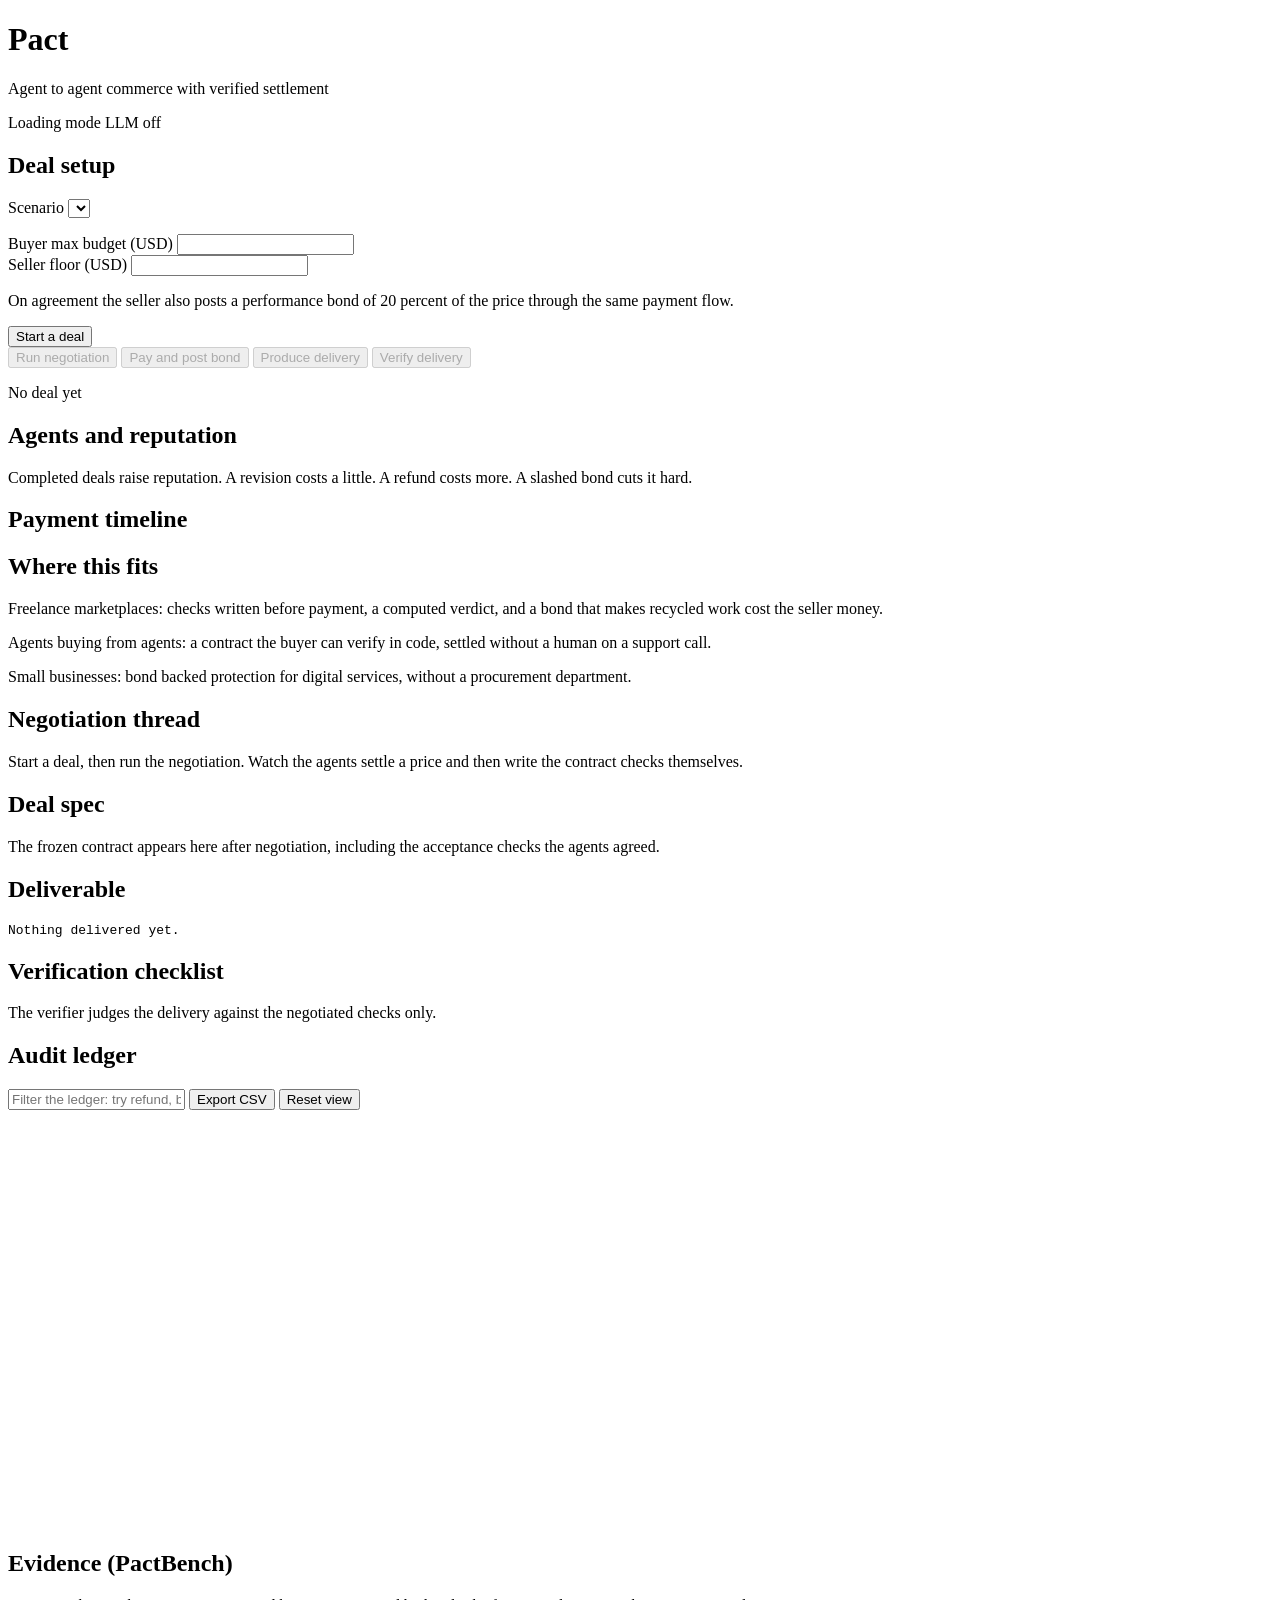
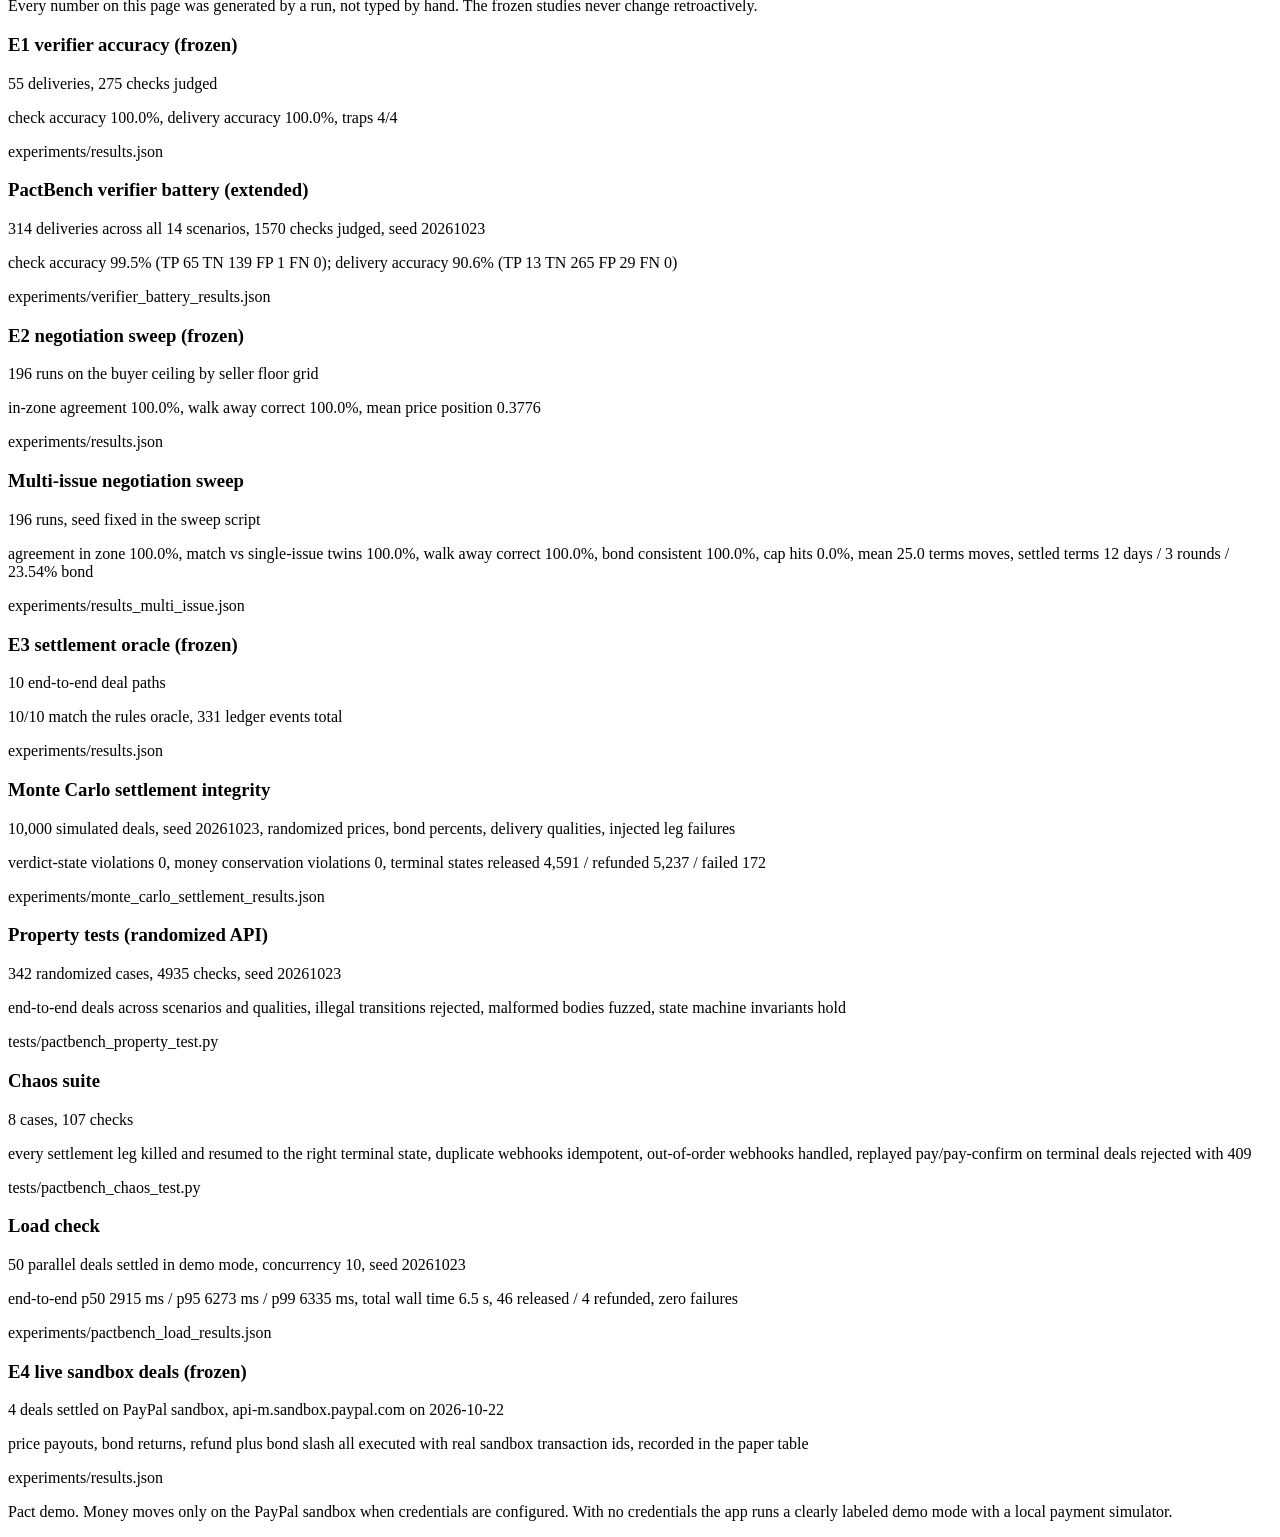
==== pact/static/index.html @ 4312d57d "Initial release: Pact, agent to agent commerce with verified settlement" ====
<!DOCTYPE html>
<html lang="en">
<head>
<meta charset="utf-8">
<meta name="viewport" content="width=device-width, initial-scale=1">
<meta name="description" content="Pact: two AI agents negotiate a deal, write the acceptance checks themselves, and settle through PayPal with a seller performance bond. Every step lands in an audit ledger.">
<link rel="icon" href="data:image/svg+xml,%3Csvg xmlns='http://www.w3.org/2000/svg' viewBox='0 0 64 64'%3E%3Crect width='64' height='64' rx='12' fill='%230b5fff'/%3E%3Ctext x='32' y='45' font-family='Arial, sans-serif' font-size='36' font-weight='700' fill='%23ffffff' text-anchor='middle'%3EP%3C/text%3E%3C/svg%3E">
<title>Pact: Agent to Agent Commerce with Verified Settlement</title>
<link rel="stylesheet" href="/static/styles.css">
<link rel="stylesheet" href="/static/vendor/ag-grid.css">
<link rel="stylesheet" href="/static/vendor/ag-theme-quartz.css">
<script src="/static/vendor/ag-grid-community.min.js"></script>
<script src="/static/vendor/ag-charts-community.min.js"></script>
</head>
<body>
<header class="topbar">
  <div>
    <h1>Pact</h1>
    <p class="tagline">Agent to agent commerce with verified settlement</p>
  </div>
  <div class="badges">
    <span id="modeBadge" class="badge badge-mode">Loading mode</span>
    <span id="llmBadge" class="badge">LLM off</span>
  </div>
</header>

<main class="layout">
  <section class="column">
    <div class="card">
      <h2>Deal setup</h2>
      <label for="scenarioSelect">Scenario</label>
      <select id="scenarioSelect"></select>
      <p id="scenarioSummary" class="muted"></p>
      <div class="row">
        <div>
          <label for="buyerMax">Buyer max budget (USD)</label>
          <input id="buyerMax" type="number" min="1" step="1">
        </div>
        <div>
          <label for="sellerFloor">Seller floor (USD)</label>
          <input id="sellerFloor" type="number" min="1" step="1">
        </div>
      </div>
      <p class="muted">On agreement the seller also posts a performance bond of <span id="bondPct">20</span> percent of the price through the same payment flow.</p>
      <button id="createBtn" class="primary">Start a deal</button>
      <div class="actions">
        <button id="negotiateBtn" disabled>Run negotiation</button>
        <button id="payBtn" disabled>Pay and post bond</button>
        <button id="deliverBtn" disabled>Produce delivery</button>
        <button id="verifyBtn" disabled>Verify delivery</button>
      </div>
      <div id="approvalPanel" class="approval-panel" hidden>
        <p><strong>Approval needed.</strong> PayPal asks the account holder to approve each wallet payment before it can be captured. The agents prepared both orders; a person approves them, then Pact captures.</p>
        <p><a id="approvePayLink" href="#" target="_blank" rel="noopener">Approve the payment as the buyer</a></p>
        <p><a id="approveBondLink" href="#" target="_blank" rel="noopener">Approve the bond as the seller</a></p>
        <button id="confirmPayBtn" class="primary">Both approved: capture the payments</button>
      </div>
      <p id="stateLine" class="state-line">No deal yet</p>
      <p class="muted" id="disputePacketRow" hidden><a id="disputePacketLink" href="#" download>Download the dispute evidence packet</a>: the full transcript, frozen contract, every check verdict, and every PayPal transaction id for this deal in one file.</p>
    </div>

    <div class="card">
      <h2>Agents and reputation</h2>
      <div id="agentList"></div>
      <p class="muted">Completed deals raise reputation. A revision costs a little. A refund costs more. A slashed bond cuts it hard.</p>
    </div>

    <div class="card">
      <h2>Payment timeline</h2>
      <ol id="timeline" class="timeline"></ol>
    </div>

    <div class="card">
      <h2>Where this fits</h2>
      <p class="muted">Freelance marketplaces: checks written before payment, a computed verdict, and a bond that makes recycled work cost the seller money.</p>
      <p class="muted">Agents buying from agents: a contract the buyer can verify in code, settled without a human on a support call.</p>
      <p class="muted">Small businesses: bond backed protection for digital services, without a procurement department.</p>
    </div>
  </section>

  <section class="column wide">
    <div class="card">
      <h2>Negotiation thread</h2>
      <div id="thread" class="thread"><p class="muted">Start a deal, then run the negotiation. Watch the agents settle a price and then write the contract checks themselves.</p></div>
    </div>

    <div class="card">
      <h2>Deal spec</h2>
      <div id="specCard"><p class="muted">The frozen contract appears here after negotiation, including the acceptance checks the agents agreed.</p></div>
    </div>

    <div class="card">
      <h2>Deliverable</h2>
      <pre id="deliverable" class="deliverable">Nothing delivered yet.</pre>
    </div>

    <div class="card">
      <h2>Verification checklist</h2>
      <div id="verification"><p class="muted">The verifier judges the delivery against the negotiated checks only.</p></div>
    </div>

    <div class="card">
      <h2>Audit ledger</h2>
      <div class="ledger-dash">
        <div id="ledgerKpis" class="kpi-strip"></div>
        <div id="repChart" class="rep-chart"></div>
      </div>
      <div class="ledger-tools">
        <input id="ledgerFilter" type="text" placeholder="Filter the ledger: try refund, bond, verification">
        <button id="exportCsvBtn" type="button">Export CSV</button>
        <button id="resetViewBtn" type="button">Reset view</button>
      </div>
      <div id="ledgerGrid" class="ag-theme-quartz" style="height: 420px; width: 100%;"></div>
    </div>
  </section>
<section class="column wide" id="evidenceSection">
  <h2>Evidence (PactBench)</h2>
  <p class="muted">Every number on this page was generated by a run, not typed by hand. The frozen studies never change retroactively.</p>
  <div class="evidence-grid">
    <div class="evidence-card"><h3>E1 verifier accuracy (frozen)</h3><p class="muted">55 deliveries, 275 checks judged</p><p>check accuracy 100.0%, delivery accuracy 100.0%, traps 4/4</p><p class="muted evidence-src">experiments/results.json</p></div>
    <div class="evidence-card"><h3>PactBench verifier battery (extended)</h3><p class="muted">314 deliveries across all 14 scenarios, 1570 checks judged, seed 20261023</p><p>check accuracy 99.5% (TP 65 TN 139 FP 1 FN 0); delivery accuracy 90.6% (TP 13 TN 265 FP 29 FN 0)</p><p class="muted evidence-src">experiments/verifier_battery_results.json</p></div>
    <div class="evidence-card"><h3>E2 negotiation sweep (frozen)</h3><p class="muted">196 runs on the buyer ceiling by seller floor grid</p><p>in-zone agreement 100.0%, walk away correct 100.0%, mean price position 0.3776</p><p class="muted evidence-src">experiments/results.json</p></div>
    <div class="evidence-card"><h3>Multi-issue negotiation sweep</h3><p class="muted">196 runs, seed fixed in the sweep script</p><p>agreement in zone 100.0%, match vs single-issue twins 100.0%, walk away correct 100.0%, bond consistent 100.0%, cap hits 0.0%, mean 25.0 terms moves, settled terms 12 days / 3 rounds / 23.54% bond</p><p class="muted evidence-src">experiments/results_multi_issue.json</p></div>
    <div class="evidence-card"><h3>E3 settlement oracle (frozen)</h3><p class="muted">10 end-to-end deal paths</p><p>10/10 match the rules oracle, 331 ledger events total</p><p class="muted evidence-src">experiments/results.json</p></div>
    <div class="evidence-card"><h3>Monte Carlo settlement integrity</h3><p class="muted">10,000 simulated deals, seed 20261023, randomized prices, bond percents, delivery qualities, injected leg failures</p><p>verdict-state violations 0, money conservation violations 0, terminal states released 4,591 / refunded 5,237 / failed 172</p><p class="muted evidence-src">experiments/monte_carlo_settlement_results.json</p></div>
    <div class="evidence-card"><h3>Property tests (randomized API)</h3><p class="muted">342 randomized cases, 4935 checks, seed 20261023</p><p>end-to-end deals across scenarios and qualities, illegal transitions rejected, malformed bodies fuzzed, state machine invariants hold</p><p class="muted evidence-src">tests/pactbench_property_test.py</p></div>
    <div class="evidence-card"><h3>Chaos suite</h3><p class="muted">8 cases, 107 checks</p><p>every settlement leg killed and resumed to the right terminal state, duplicate webhooks idempotent, out-of-order webhooks handled, replayed pay/pay-confirm on terminal deals rejected with 409</p><p class="muted evidence-src">tests/pactbench_chaos_test.py</p></div>
    <div class="evidence-card"><h3>Load check</h3><p class="muted">50 parallel deals settled in demo mode, concurrency 10, seed 20261023</p><p>end-to-end p50 2915 ms / p95 6273 ms / p99 6335 ms, total wall time 6.5 s, 46 released / 4 refunded, zero failures</p><p class="muted evidence-src">experiments/pactbench_load_results.json</p></div>
    <div class="evidence-card"><h3>E4 live sandbox deals (frozen)</h3><p class="muted">4 deals settled on PayPal sandbox, api-m.sandbox.paypal.com on 2026-10-22</p><p>price payouts, bond returns, refund plus bond slash all executed with real sandbox transaction ids, recorded in the paper table</p><p class="muted evidence-src">experiments/results.json</p></div>
  </div>
</section>

</main>

<footer class="footer">
  <p>Pact demo. Money moves only on the PayPal sandbox when credentials are configured. With no credentials the app runs a clearly labeled demo mode with a local payment simulator.</p>
</footer>

<script src="/static/app.js"></script>
</body>
</html>
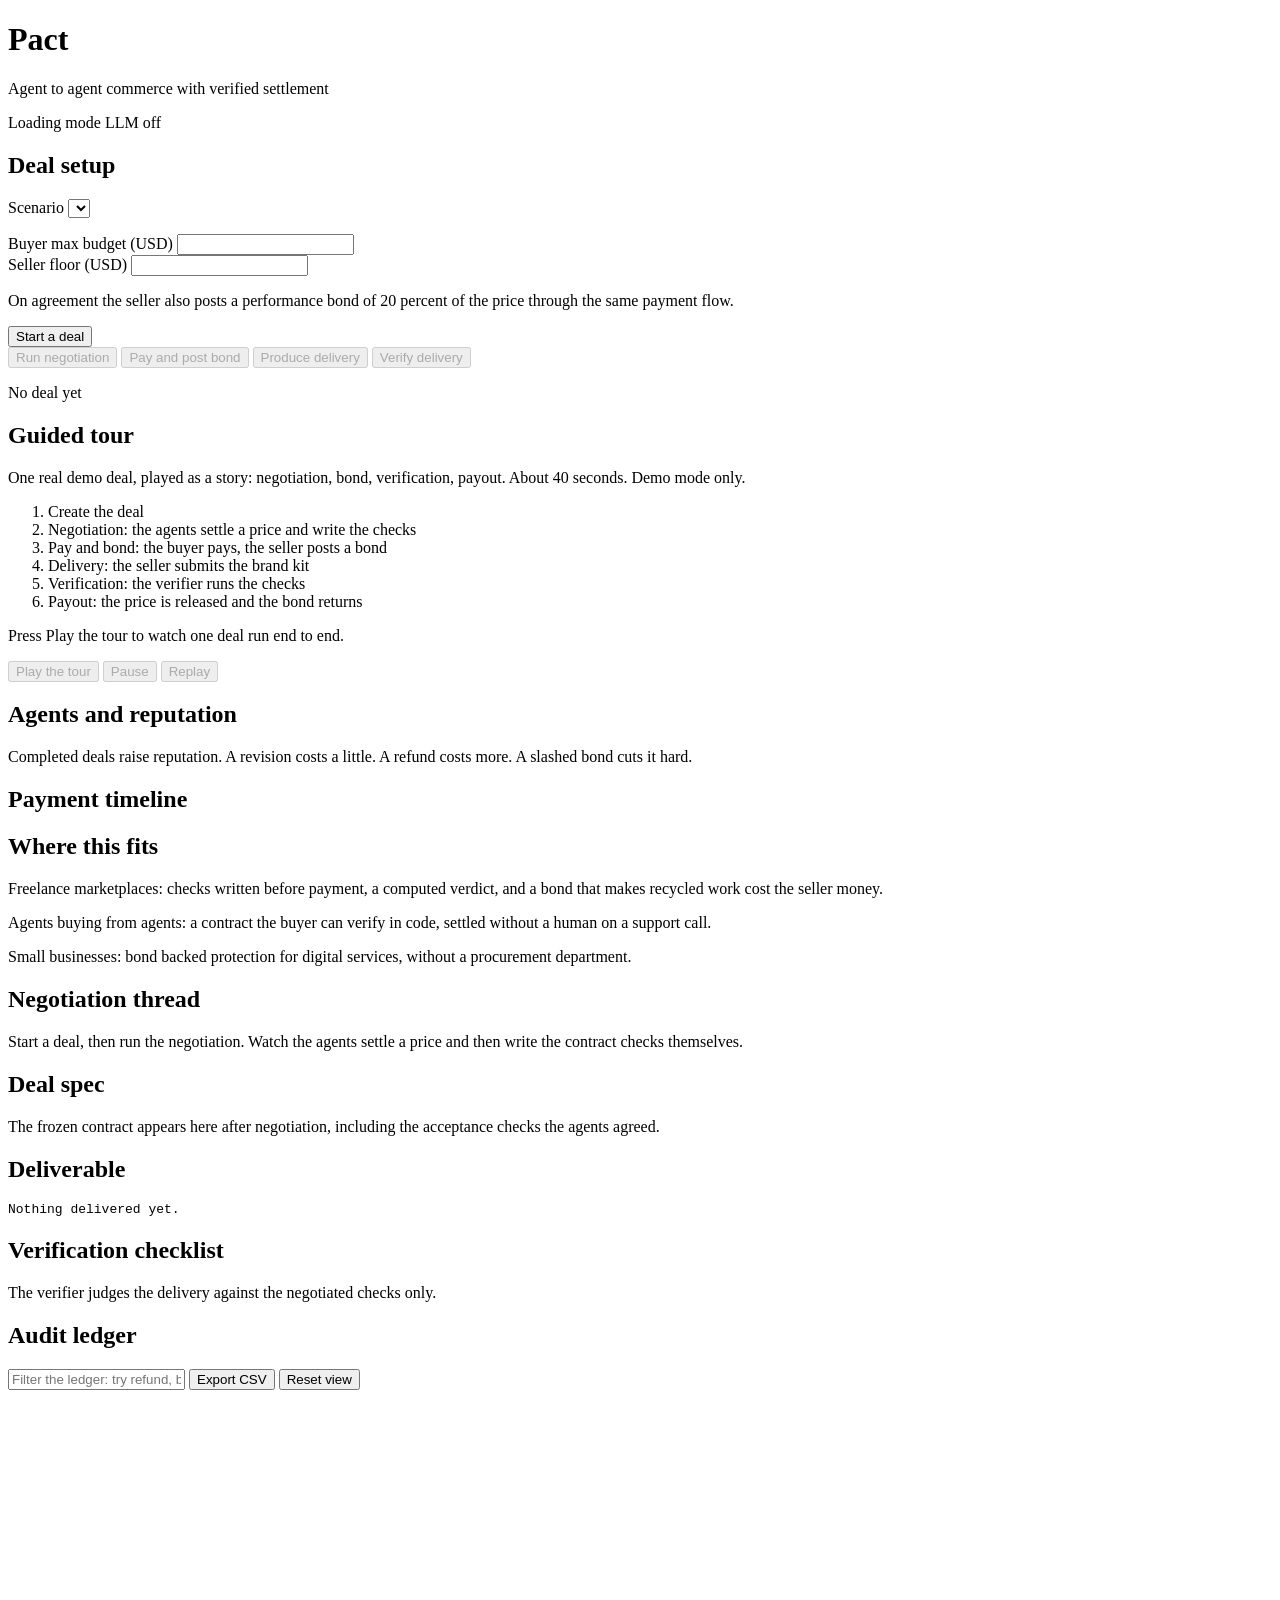
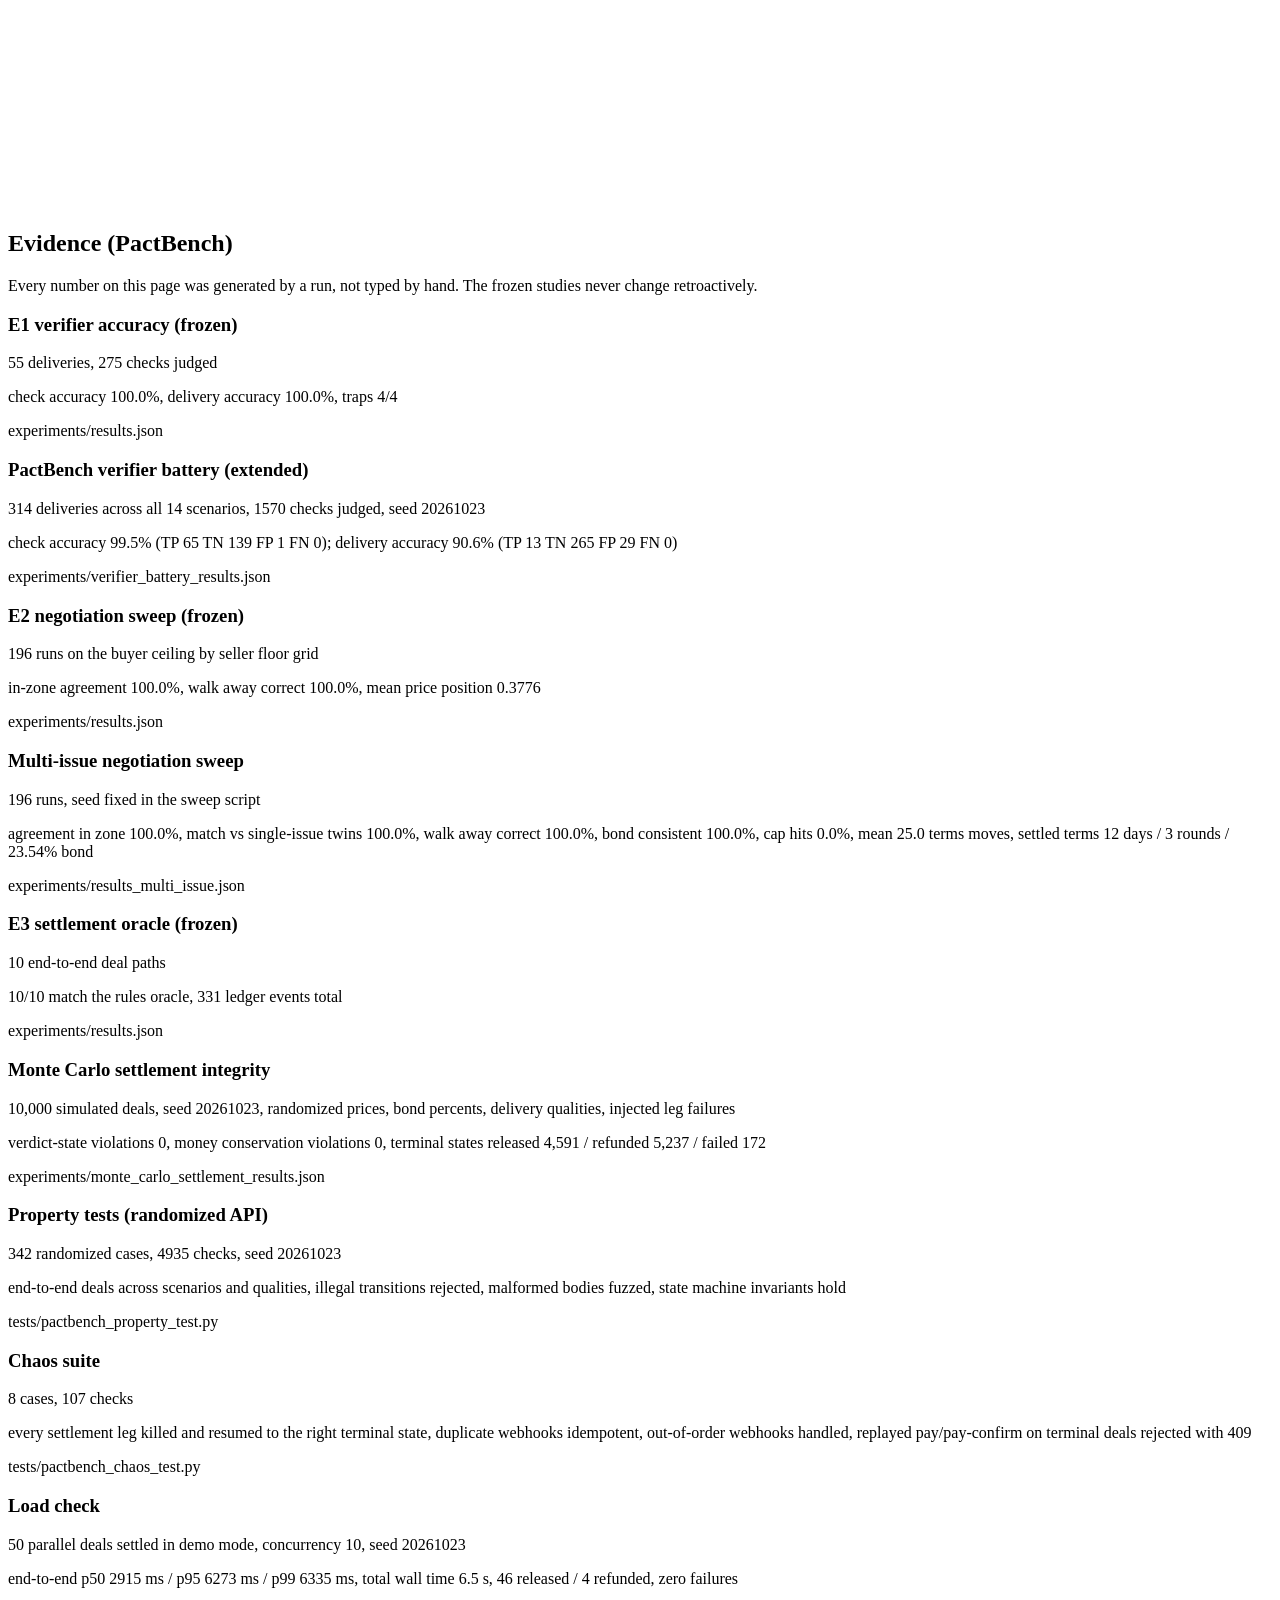
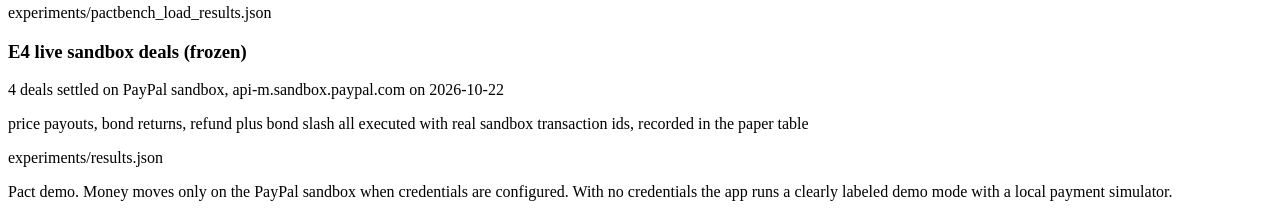
==== commit 5e21d7a5: "Add AC repair service case and guided demo tour" ====
--- a/pact/static/index.html
+++ b/pact/static/index.html
@@ -57,6 +57,26 @@
       </div>
       <p id="stateLine" class="state-line">No deal yet</p>
       <p class="muted" id="disputePacketRow" hidden><a id="disputePacketLink" href="#" download>Download the dispute evidence packet</a>: the full transcript, frozen contract, every check verdict, and every PayPal transaction id for this deal in one file.</p>
+    </div>
+
+    <div class="card" id="tourCard">
+      <h2>Guided tour</h2>
+      <p class="muted">One real demo deal, played as a story: negotiation, bond, verification, payout. About 40 seconds. Demo mode only.</p>
+      <ol id="tourSteps" class="tour-steps">
+        <li data-step="create">Create the deal</li>
+        <li data-step="negotiate">Negotiation: the agents settle a price and write the checks</li>
+        <li data-step="pay">Pay and bond: the buyer pays, the seller posts a bond</li>
+        <li data-step="deliver">Delivery: the seller submits the brand kit</li>
+        <li data-step="verify">Verification: the verifier runs the checks</li>
+        <li data-step="release">Payout: the price is released and the bond returns</li>
+      </ol>
+      <p id="tourCaption" class="tour-caption" aria-live="polite">Press Play the tour to watch one deal run end to end.</p>
+      <div class="tour-controls">
+        <button id="tourPlayBtn" class="primary" disabled>Play the tour</button>
+        <button id="tourPauseBtn" disabled>Pause</button>
+        <button id="tourReplayBtn" disabled>Replay</button>
+      </div>
+      <p id="tourNote" class="muted" hidden>The tour runs in demo mode only. This server runs PayPal sandbox mode, so the tour is off here. Run the app with no PayPal credentials set to play it.</p>
     </div>
 
     <div class="card">
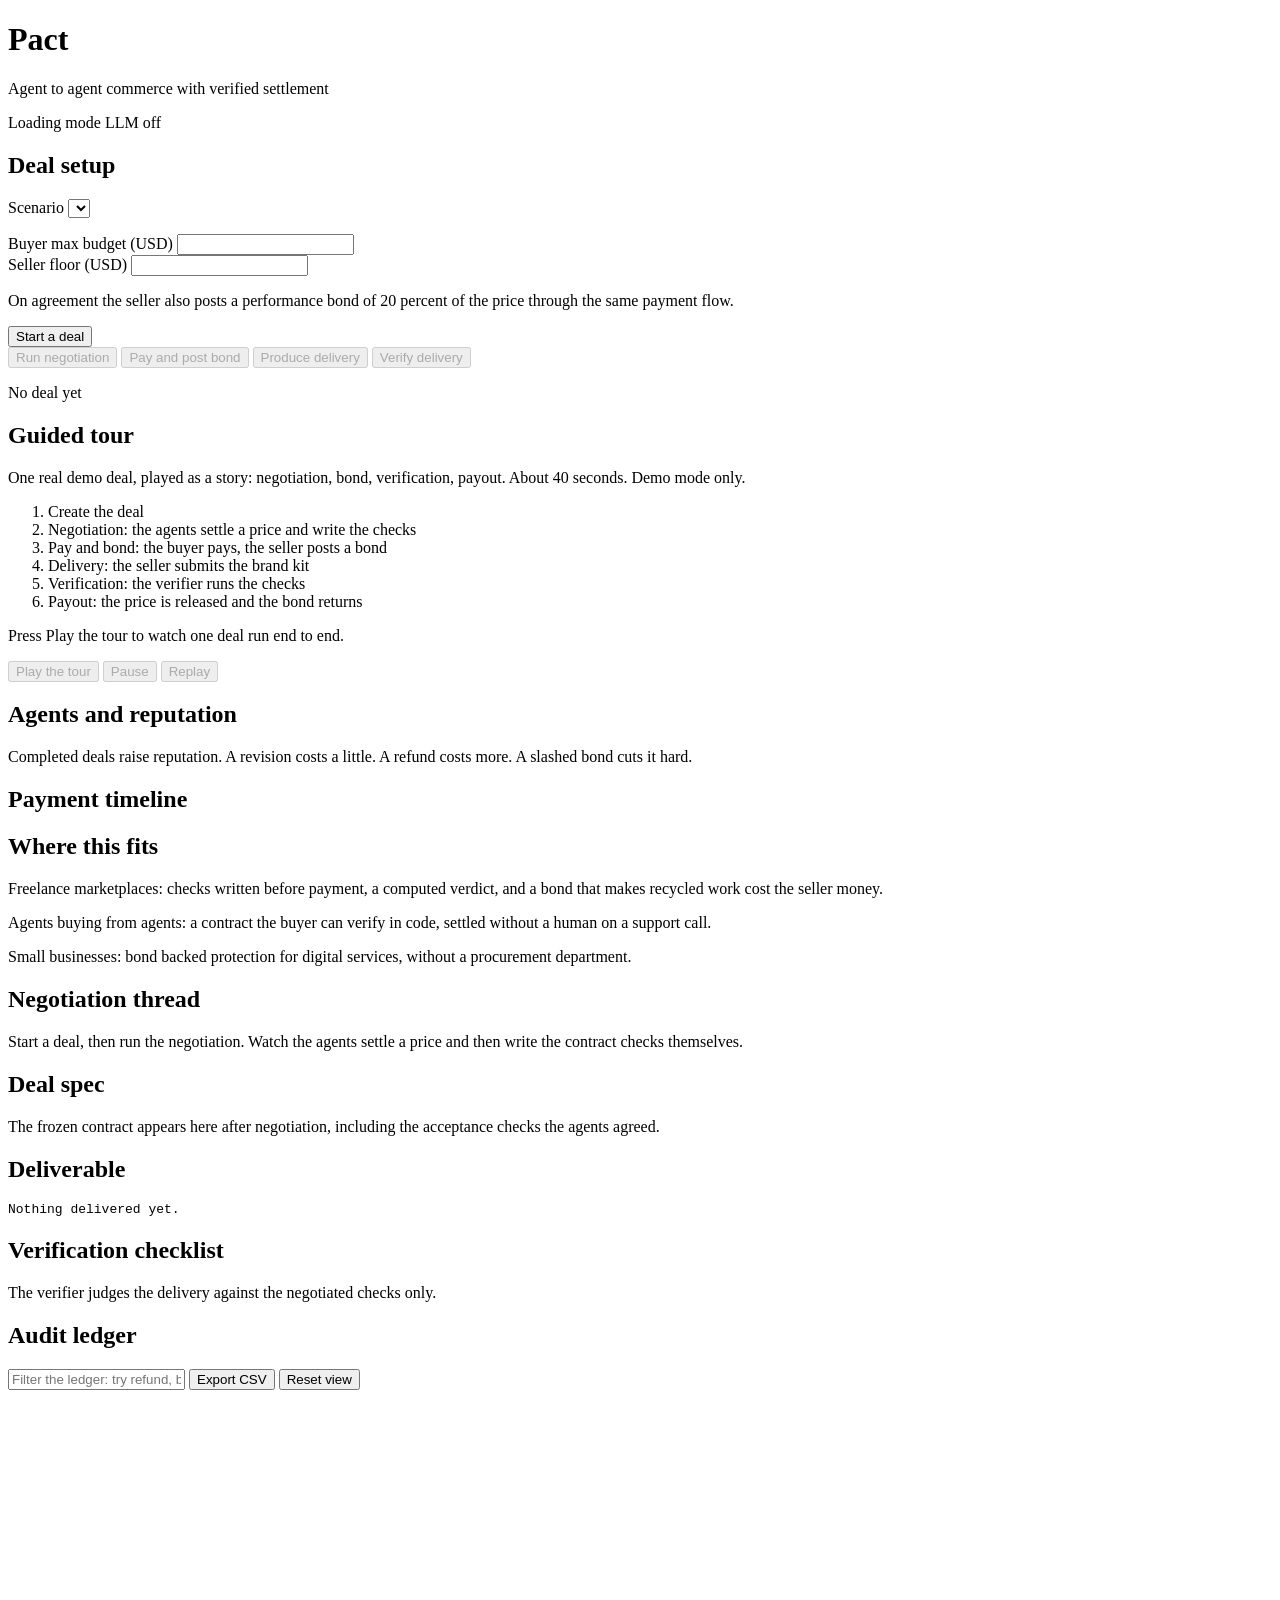
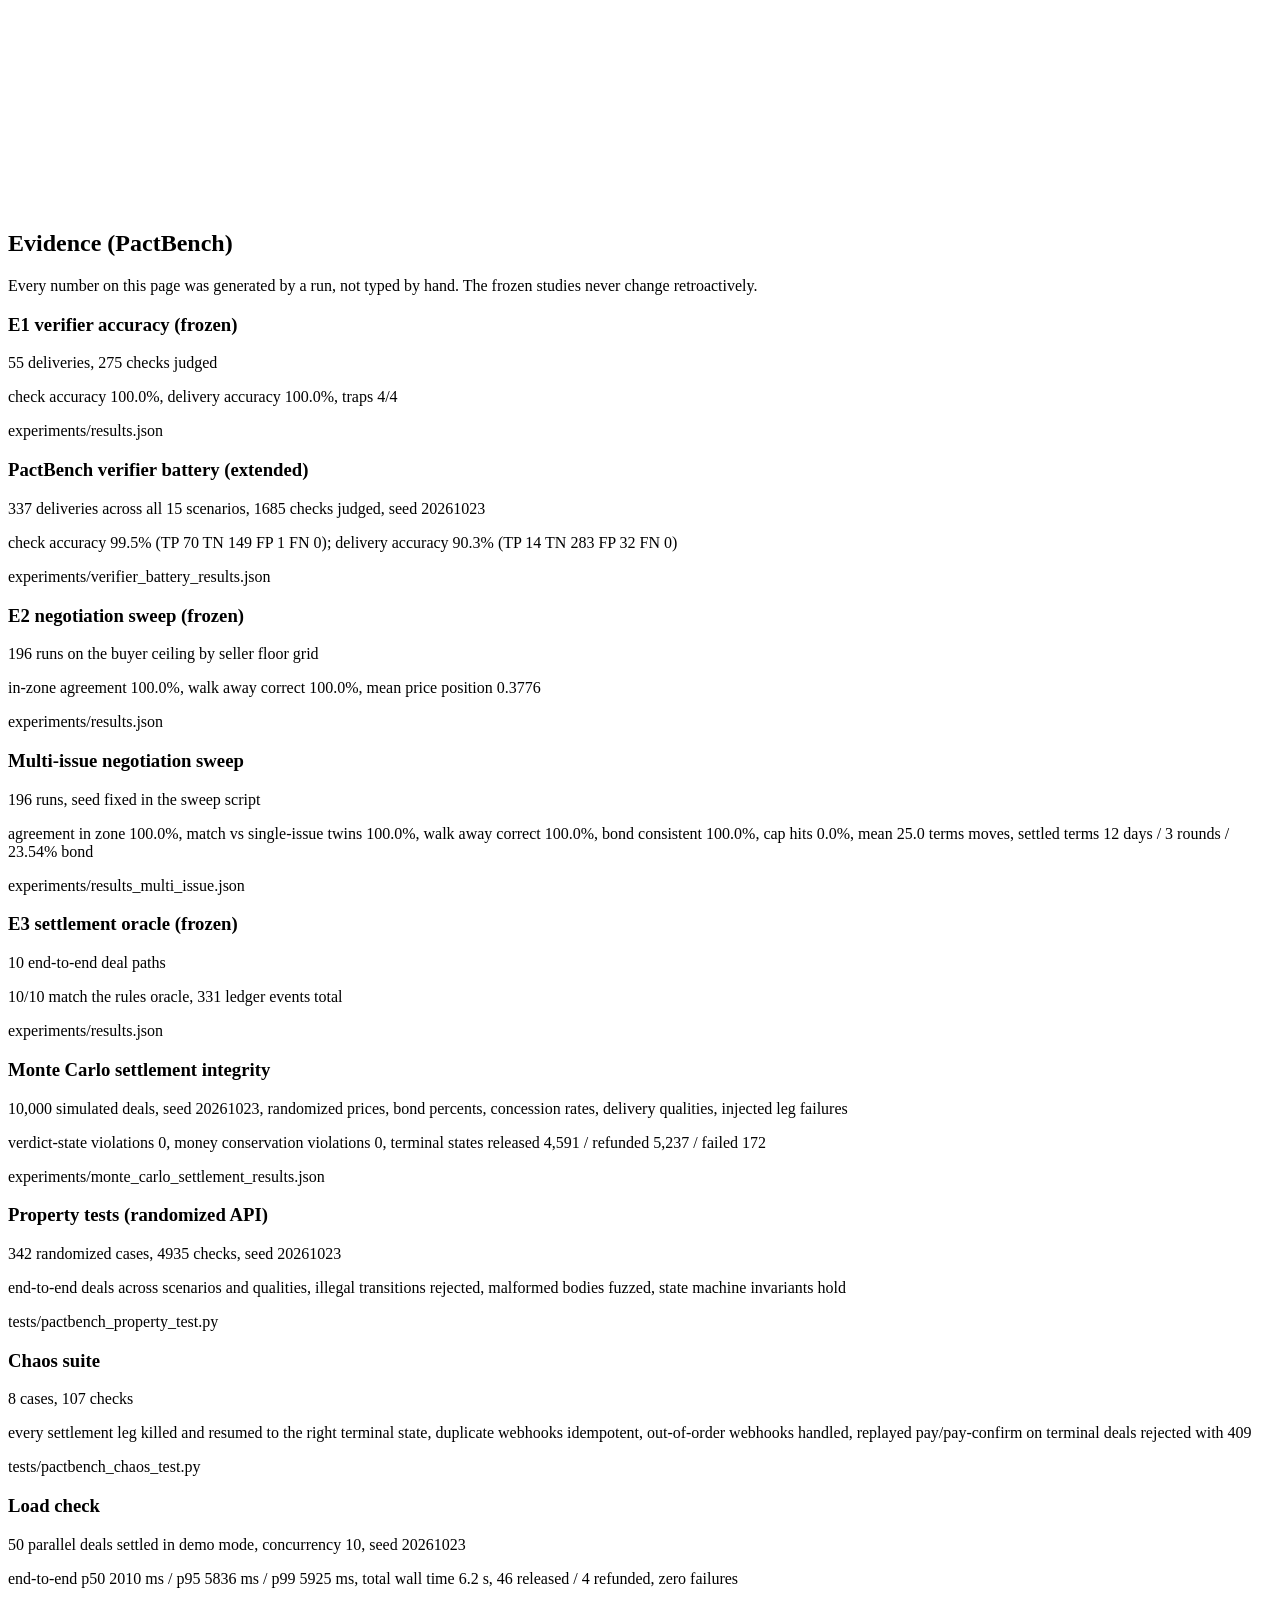
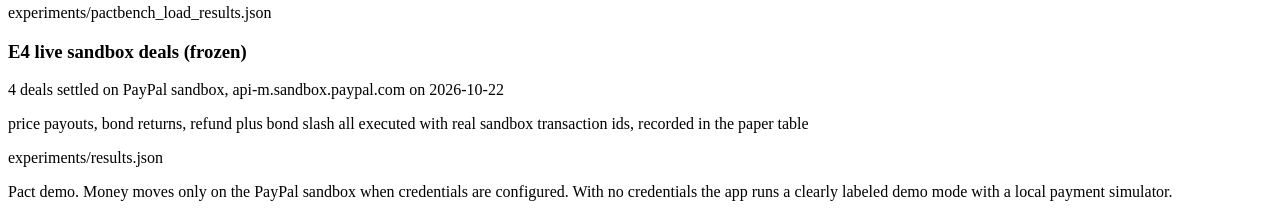
==== commit b2cf75c2: "15th real market case (AC repair) plus regenerated PactBench evidence across all 15 scenarios" ====
--- a/pact/static/index.html
+++ b/pact/static/index.html
@@ -133,22 +133,22 @@
       <div id="ledgerGrid" class="ag-theme-quartz" style="height: 420px; width: 100%;"></div>
     </div>
   </section>
-<section class="column wide" id="evidenceSection">
-  <h2>Evidence (PactBench)</h2>
-  <p class="muted">Every number on this page was generated by a run, not typed by hand. The frozen studies never change retroactively.</p>
-  <div class="evidence-grid">
-    <div class="evidence-card"><h3>E1 verifier accuracy (frozen)</h3><p class="muted">55 deliveries, 275 checks judged</p><p>check accuracy 100.0%, delivery accuracy 100.0%, traps 4/4</p><p class="muted evidence-src">experiments/results.json</p></div>
-    <div class="evidence-card"><h3>PactBench verifier battery (extended)</h3><p class="muted">314 deliveries across all 14 scenarios, 1570 checks judged, seed 20261023</p><p>check accuracy 99.5% (TP 65 TN 139 FP 1 FN 0); delivery accuracy 90.6% (TP 13 TN 265 FP 29 FN 0)</p><p class="muted evidence-src">experiments/verifier_battery_results.json</p></div>
-    <div class="evidence-card"><h3>E2 negotiation sweep (frozen)</h3><p class="muted">196 runs on the buyer ceiling by seller floor grid</p><p>in-zone agreement 100.0%, walk away correct 100.0%, mean price position 0.3776</p><p class="muted evidence-src">experiments/results.json</p></div>
-    <div class="evidence-card"><h3>Multi-issue negotiation sweep</h3><p class="muted">196 runs, seed fixed in the sweep script</p><p>agreement in zone 100.0%, match vs single-issue twins 100.0%, walk away correct 100.0%, bond consistent 100.0%, cap hits 0.0%, mean 25.0 terms moves, settled terms 12 days / 3 rounds / 23.54% bond</p><p class="muted evidence-src">experiments/results_multi_issue.json</p></div>
-    <div class="evidence-card"><h3>E3 settlement oracle (frozen)</h3><p class="muted">10 end-to-end deal paths</p><p>10/10 match the rules oracle, 331 ledger events total</p><p class="muted evidence-src">experiments/results.json</p></div>
-    <div class="evidence-card"><h3>Monte Carlo settlement integrity</h3><p class="muted">10,000 simulated deals, seed 20261023, randomized prices, bond percents, delivery qualities, injected leg failures</p><p>verdict-state violations 0, money conservation violations 0, terminal states released 4,591 / refunded 5,237 / failed 172</p><p class="muted evidence-src">experiments/monte_carlo_settlement_results.json</p></div>
-    <div class="evidence-card"><h3>Property tests (randomized API)</h3><p class="muted">342 randomized cases, 4935 checks, seed 20261023</p><p>end-to-end deals across scenarios and qualities, illegal transitions rejected, malformed bodies fuzzed, state machine invariants hold</p><p class="muted evidence-src">tests/pactbench_property_test.py</p></div>
-    <div class="evidence-card"><h3>Chaos suite</h3><p class="muted">8 cases, 107 checks</p><p>every settlement leg killed and resumed to the right terminal state, duplicate webhooks idempotent, out-of-order webhooks handled, replayed pay/pay-confirm on terminal deals rejected with 409</p><p class="muted evidence-src">tests/pactbench_chaos_test.py</p></div>
-    <div class="evidence-card"><h3>Load check</h3><p class="muted">50 parallel deals settled in demo mode, concurrency 10, seed 20261023</p><p>end-to-end p50 2915 ms / p95 6273 ms / p99 6335 ms, total wall time 6.5 s, 46 released / 4 refunded, zero failures</p><p class="muted evidence-src">experiments/pactbench_load_results.json</p></div>
-    <div class="evidence-card"><h3>E4 live sandbox deals (frozen)</h3><p class="muted">4 deals settled on PayPal sandbox, api-m.sandbox.paypal.com on 2026-10-22</p><p>price payouts, bond returns, refund plus bond slash all executed with real sandbox transaction ids, recorded in the paper table</p><p class="muted evidence-src">experiments/results.json</p></div>
-  </div>
-</section>
+  <section class="column wide" id="evidenceSection">
+    <h2>Evidence (PactBench)</h2>
+    <p class="muted">Every number on this page was generated by a run, not typed by hand. The frozen studies never change retroactively.</p>
+    <div class="evidence-grid">
+      <div class="evidence-card"><h3>E1 verifier accuracy (frozen)</h3><p class="muted">55 deliveries, 275 checks judged</p><p>check accuracy 100.0%, delivery accuracy 100.0%, traps 4/4</p><p class="muted evidence-src">experiments/results.json</p></div>
+      <div class="evidence-card"><h3>PactBench verifier battery (extended)</h3><p class="muted">337 deliveries across all 15 scenarios, 1685 checks judged, seed 20261023</p><p>check accuracy 99.5% (TP 70 TN 149 FP 1 FN 0); delivery accuracy 90.3% (TP 14 TN 283 FP 32 FN 0)</p><p class="muted evidence-src">experiments/verifier_battery_results.json</p></div>
+      <div class="evidence-card"><h3>E2 negotiation sweep (frozen)</h3><p class="muted">196 runs on the buyer ceiling by seller floor grid</p><p>in-zone agreement 100.0%, walk away correct 100.0%, mean price position 0.3776</p><p class="muted evidence-src">experiments/results.json</p></div>
+      <div class="evidence-card"><h3>Multi-issue negotiation sweep</h3><p class="muted">196 runs, seed fixed in the sweep script</p><p>agreement in zone 100.0%, match vs single-issue twins 100.0%, walk away correct 100.0%, bond consistent 100.0%, cap hits 0.0%, mean 25.0 terms moves, settled terms 12 days / 3 rounds / 23.54% bond</p><p class="muted evidence-src">experiments/results_multi_issue.json</p></div>
+      <div class="evidence-card"><h3>E3 settlement oracle (frozen)</h3><p class="muted">10 end-to-end deal paths</p><p>10/10 match the rules oracle, 331 ledger events total</p><p class="muted evidence-src">experiments/results.json</p></div>
+      <div class="evidence-card"><h3>Monte Carlo settlement integrity</h3><p class="muted">10,000 simulated deals, seed 20261023, randomized prices, bond percents, concession rates, delivery qualities, injected leg failures</p><p>verdict-state violations 0, money conservation violations 0, terminal states released 4,591 / refunded 5,237 / failed 172</p><p class="muted evidence-src">experiments/monte_carlo_settlement_results.json</p></div>
+      <div class="evidence-card"><h3>Property tests (randomized API)</h3><p class="muted">342 randomized cases, 4935 checks, seed 20261023</p><p>end-to-end deals across scenarios and qualities, illegal transitions rejected, malformed bodies fuzzed, state machine invariants hold</p><p class="muted evidence-src">tests/pactbench_property_test.py</p></div>
+      <div class="evidence-card"><h3>Chaos suite</h3><p class="muted">8 cases, 107 checks</p><p>every settlement leg killed and resumed to the right terminal state, duplicate webhooks idempotent, out-of-order webhooks handled, replayed pay/pay-confirm on terminal deals rejected with 409</p><p class="muted evidence-src">tests/pactbench_chaos_test.py</p></div>
+      <div class="evidence-card"><h3>Load check</h3><p class="muted">50 parallel deals settled in demo mode, concurrency 10, seed 20261023</p><p>end-to-end p50 2010 ms / p95 5836 ms / p99 5925 ms, total wall time 6.2 s, 46 released / 4 refunded, zero failures</p><p class="muted evidence-src">experiments/pactbench_load_results.json</p></div>
+      <div class="evidence-card"><h3>E4 live sandbox deals (frozen)</h3><p class="muted">4 deals settled on PayPal sandbox, api-m.sandbox.paypal.com on 2026-10-22</p><p>price payouts, bond returns, refund plus bond slash all executed with real sandbox transaction ids, recorded in the paper table</p><p class="muted evidence-src">experiments/results.json</p></div>
+    </div>
+  </section>
 
 </main>
 
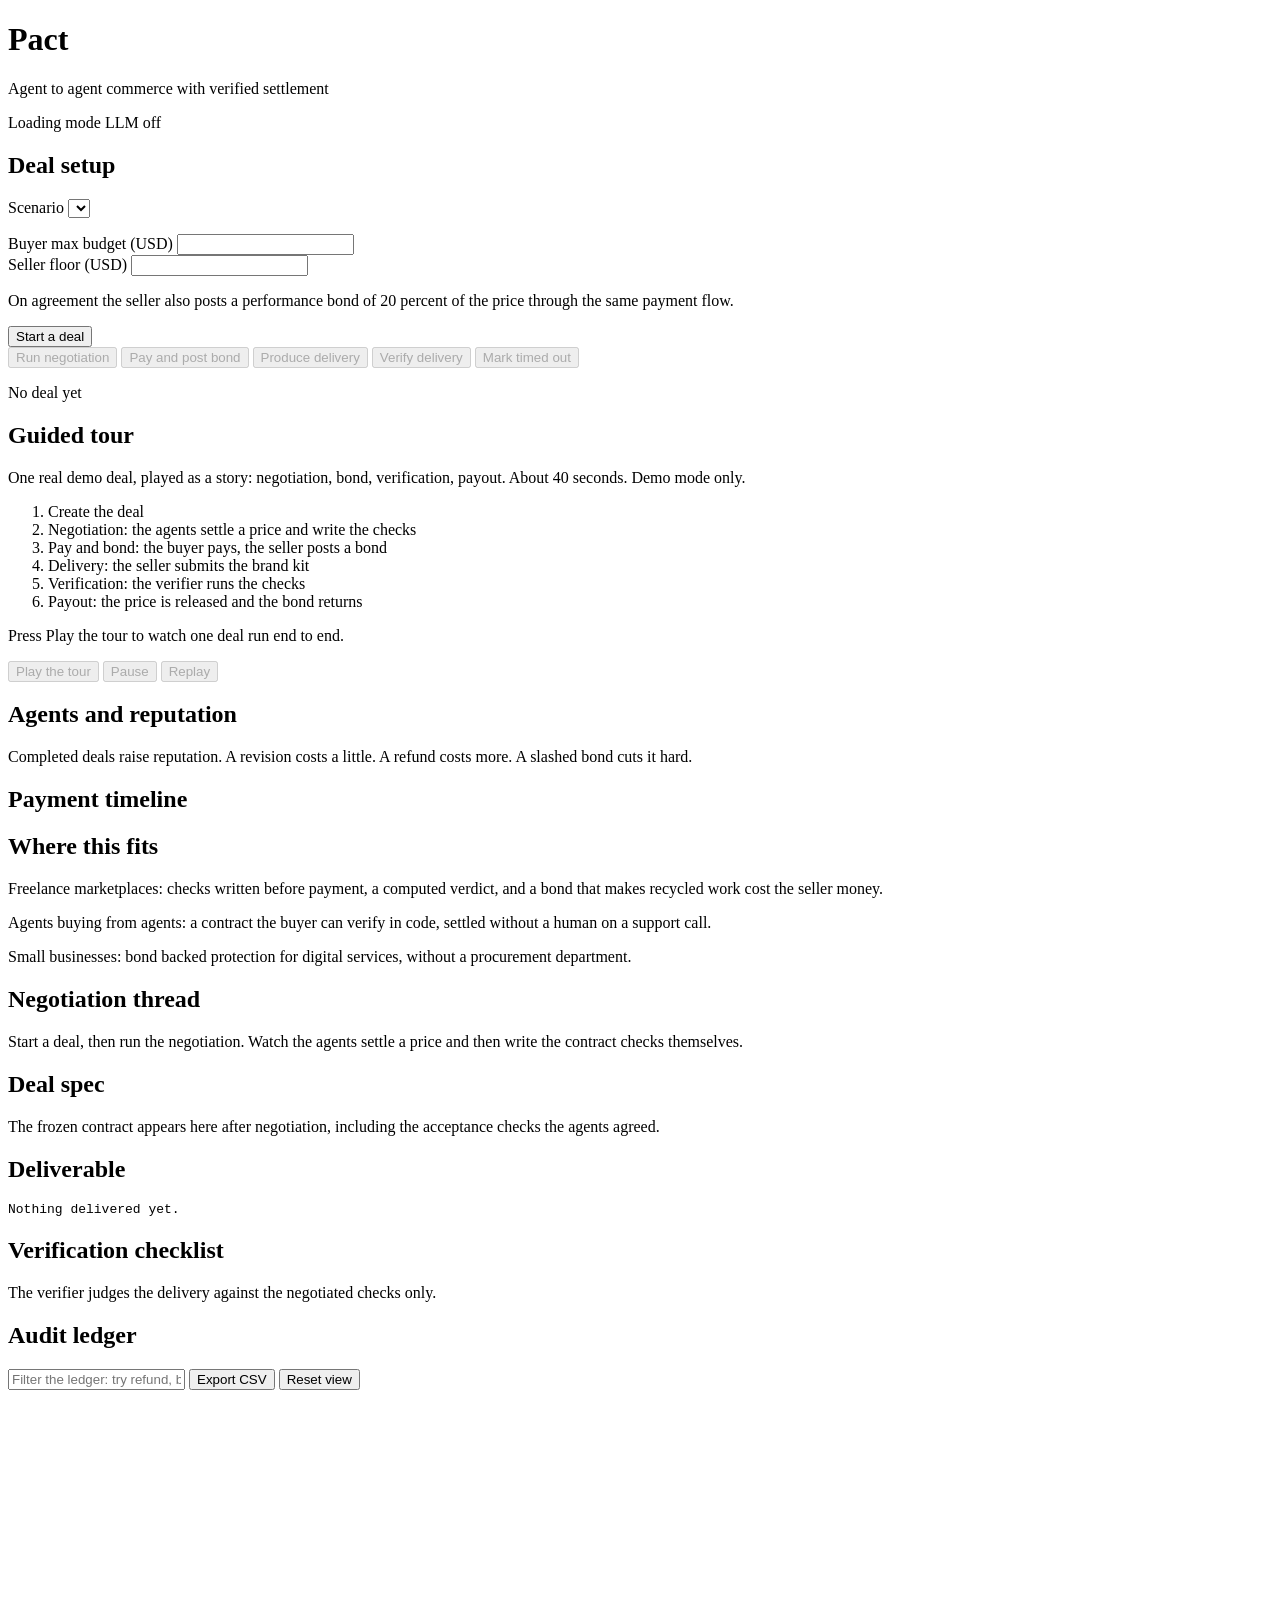
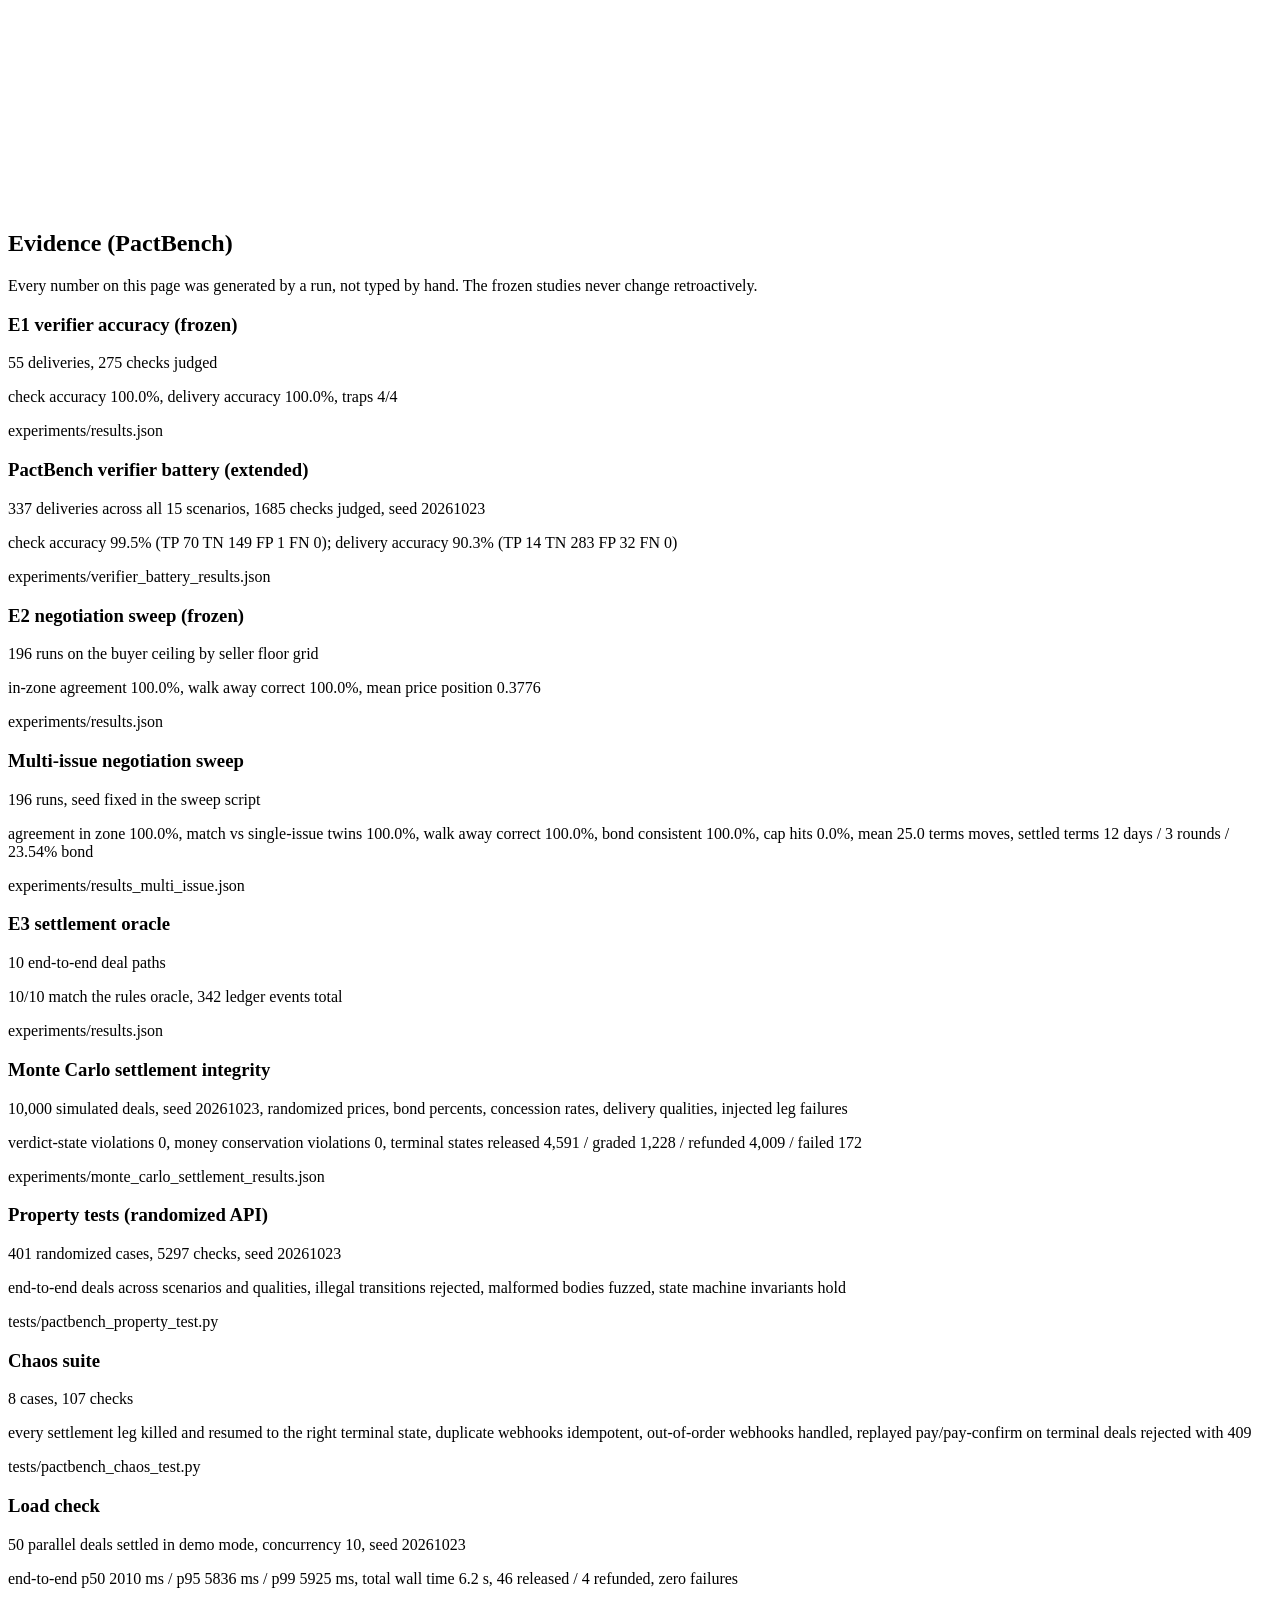
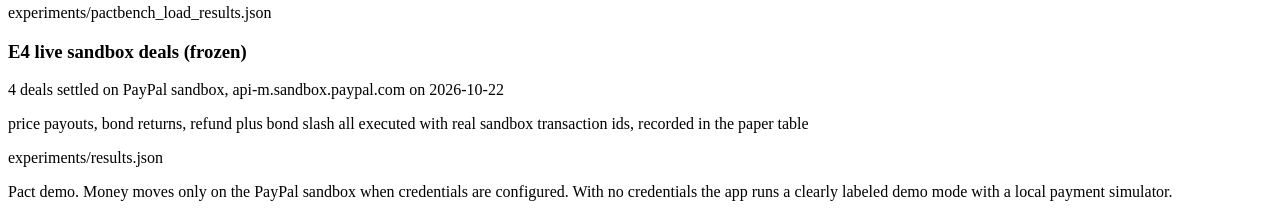
==== commit f559c6a0: "Pact daily sync 2026-11-11: graded settlement build (pay per passed check, bond slashed in proportio" ====
--- a/pact/static/index.html
+++ b/pact/static/index.html
@@ -48,6 +48,7 @@
         <button id="payBtn" disabled>Pay and post bond</button>
         <button id="deliverBtn" disabled>Produce delivery</button>
         <button id="verifyBtn" disabled>Verify delivery</button>
+        <button id="timeoutBtn" disabled title="Time the deal out when the seller never delivers by the deadline. In demo mode this skips the 7-day wait; on sandbox it only works once the deadline has passed.">Mark timed out</button>
       </div>
       <div id="approvalPanel" class="approval-panel" hidden>
         <p><strong>Approval needed.</strong> PayPal asks the account holder to approve each wallet payment before it can be captured. The agents prepared both orders; a person approves them, then Pact captures.</p>
@@ -141,9 +142,9 @@
       <div class="evidence-card"><h3>PactBench verifier battery (extended)</h3><p class="muted">337 deliveries across all 15 scenarios, 1685 checks judged, seed 20261023</p><p>check accuracy 99.5% (TP 70 TN 149 FP 1 FN 0); delivery accuracy 90.3% (TP 14 TN 283 FP 32 FN 0)</p><p class="muted evidence-src">experiments/verifier_battery_results.json</p></div>
       <div class="evidence-card"><h3>E2 negotiation sweep (frozen)</h3><p class="muted">196 runs on the buyer ceiling by seller floor grid</p><p>in-zone agreement 100.0%, walk away correct 100.0%, mean price position 0.3776</p><p class="muted evidence-src">experiments/results.json</p></div>
       <div class="evidence-card"><h3>Multi-issue negotiation sweep</h3><p class="muted">196 runs, seed fixed in the sweep script</p><p>agreement in zone 100.0%, match vs single-issue twins 100.0%, walk away correct 100.0%, bond consistent 100.0%, cap hits 0.0%, mean 25.0 terms moves, settled terms 12 days / 3 rounds / 23.54% bond</p><p class="muted evidence-src">experiments/results_multi_issue.json</p></div>
-      <div class="evidence-card"><h3>E3 settlement oracle (frozen)</h3><p class="muted">10 end-to-end deal paths</p><p>10/10 match the rules oracle, 331 ledger events total</p><p class="muted evidence-src">experiments/results.json</p></div>
-      <div class="evidence-card"><h3>Monte Carlo settlement integrity</h3><p class="muted">10,000 simulated deals, seed 20261023, randomized prices, bond percents, concession rates, delivery qualities, injected leg failures</p><p>verdict-state violations 0, money conservation violations 0, terminal states released 4,591 / refunded 5,237 / failed 172</p><p class="muted evidence-src">experiments/monte_carlo_settlement_results.json</p></div>
-      <div class="evidence-card"><h3>Property tests (randomized API)</h3><p class="muted">342 randomized cases, 4935 checks, seed 20261023</p><p>end-to-end deals across scenarios and qualities, illegal transitions rejected, malformed bodies fuzzed, state machine invariants hold</p><p class="muted evidence-src">tests/pactbench_property_test.py</p></div>
+      <div class="evidence-card"><h3>E3 settlement oracle</h3><p class="muted">10 end-to-end deal paths</p><p>10/10 match the rules oracle, 342 ledger events total</p><p class="muted evidence-src">experiments/results.json</p></div>
+      <div class="evidence-card"><h3>Monte Carlo settlement integrity</h3><p class="muted">10,000 simulated deals, seed 20261023, randomized prices, bond percents, concession rates, delivery qualities, injected leg failures</p><p>verdict-state violations 0, money conservation violations 0, terminal states released 4,591 / graded 1,228 / refunded 4,009 / failed 172</p><p class="muted evidence-src">experiments/monte_carlo_settlement_results.json</p></div>
+      <div class="evidence-card"><h3>Property tests (randomized API)</h3><p class="muted">401 randomized cases, 5297 checks, seed 20261023</p><p>end-to-end deals across scenarios and qualities, illegal transitions rejected, malformed bodies fuzzed, state machine invariants hold</p><p class="muted evidence-src">tests/pactbench_property_test.py</p></div>
       <div class="evidence-card"><h3>Chaos suite</h3><p class="muted">8 cases, 107 checks</p><p>every settlement leg killed and resumed to the right terminal state, duplicate webhooks idempotent, out-of-order webhooks handled, replayed pay/pay-confirm on terminal deals rejected with 409</p><p class="muted evidence-src">tests/pactbench_chaos_test.py</p></div>
       <div class="evidence-card"><h3>Load check</h3><p class="muted">50 parallel deals settled in demo mode, concurrency 10, seed 20261023</p><p>end-to-end p50 2010 ms / p95 5836 ms / p99 5925 ms, total wall time 6.2 s, 46 released / 4 refunded, zero failures</p><p class="muted evidence-src">experiments/pactbench_load_results.json</p></div>
       <div class="evidence-card"><h3>E4 live sandbox deals (frozen)</h3><p class="muted">4 deals settled on PayPal sandbox, api-m.sandbox.paypal.com on 2026-10-22</p><p>price payouts, bond returns, refund plus bond slash all executed with real sandbox transaction ids, recorded in the paper table</p><p class="muted evidence-src">experiments/results.json</p></div>
